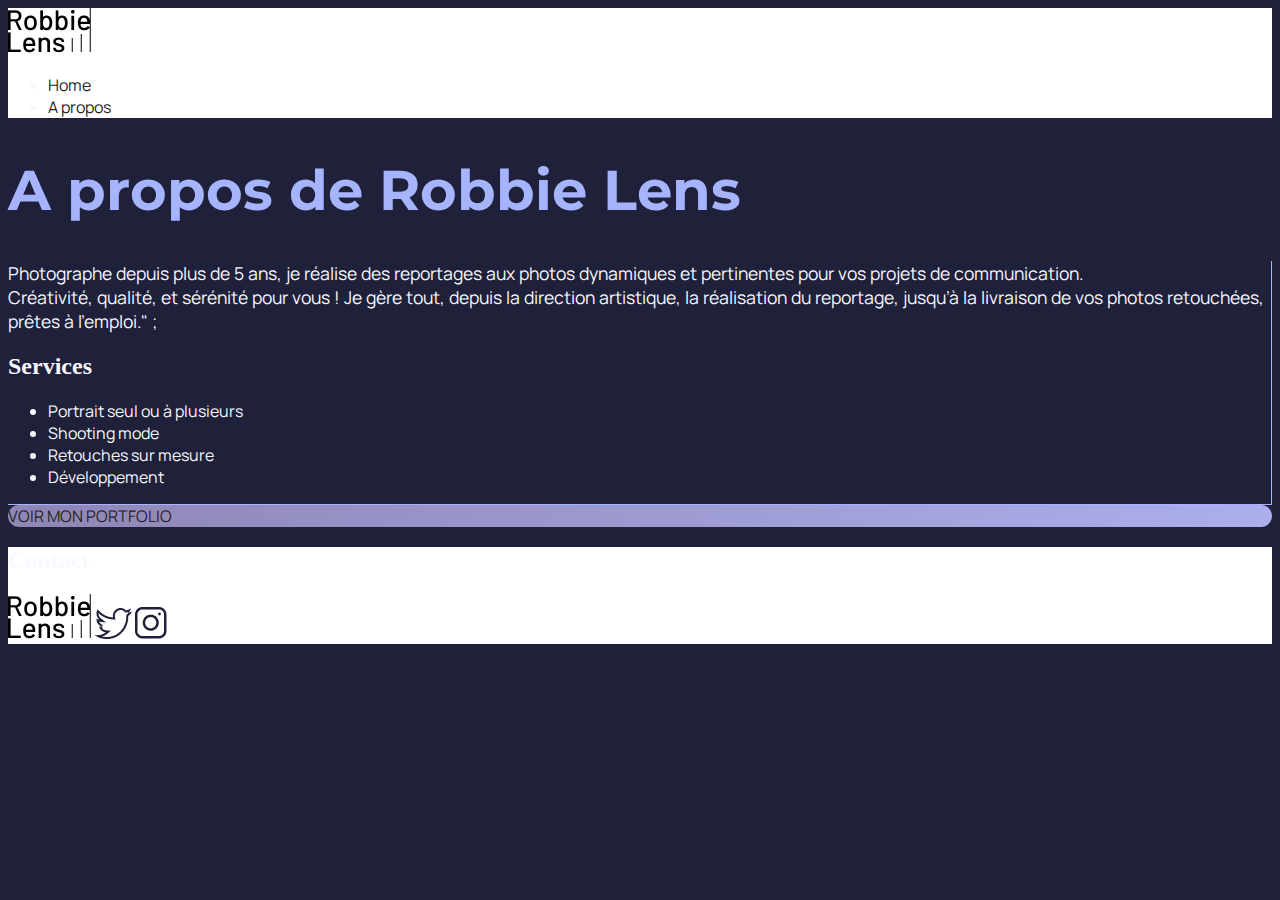
==== APropos.html @ 466fc1ef "send structure page" ====
<!DOCTYPE html>
<html lang="fr">

<head>
    <meta charset="utf-8">
    <title>À propos - Robbie Lens Photographie</title>
    <link href="./style.css" rel="stylesheet">
    <link rel="preconnect" href="https://fonts.googleapis.com">
    <link rel="preconnect" href="https://fonts.gstatic.com" crossorigin>
    <link href="https://fonts.googleapis.com/css2?family=Manrope:wght@200;300;400;500;600;700;800&family=Montserrat:ital,wght@0,100;0,200;0,300;0,400;0,500;0,600;0,700;0,800;0,900;1,100;1,200;1,300;1,400;1,500;1,600;1,700;1,800;1,900&display=swap" rel="stylesheet">
</head>

<body>
    <header class="menu">
        <a href="./index.html"> 
            <img src="./img/logo.png" alt="Logo de Robbie Lens"/> 
        </a>
        <nav>
            <ul>
                <li>
                    <a href="./index.html">Home</a>
                </li>
                <li>
                    <a href="./APropos.html">A propos</a>
                </li>
            </ul>
        </nav>
    </header>
    <main>


    <!-- Contenu de la page -->
    <h1>A propos de Robbie Lens</h1>

    <div class="bodyApropos">
        <p>Photographe depuis plus de 5 ans, je réalise des reportages aux photos dynamiques et pertinentes pour vos projets de communication. <br>
            Créativité, qualité, et sérénité pour vous ! Je gère tout, depuis la direction artistique, la réalisation du reportage, jusqu’à la 
            livraison de vos photos retouchées, prêtes à l'emploi." ;</p>

        <h2>Services</h2>
        <ul>
            <li>Portrait seul ou à plusieurs </li>
            <li>Shooting mode</li>
            <li>Retouches sur mesure</li>
            <li>Développement</li>
        </ul>

    </div>

        <div class="pub">
            <a href="">VOIR MON PORTFOLIO</a>
        </div>

        </main>
        <footer class="footer"></div>
            <h2>Contact</h2>
            <img src="img/logo.png" alt="Logo Robbie Lens" >
            <a href="https://twitter.com/?lang=fr" target="_blank">
                <img src="./img/twitter.png" alt="Logo de Twitter" class="logo"/>
            </a>

            <a href="https://www.instagram.com" target="_blank">
                <img src="./img/instagram.png" alt="Logo de Instagram" class="icon"/>
            </a>
        </footer>

</body>

</html>
---- style.css ----
/* Tout les liens */

a{
    color: #242424;
    font-family: Manrope;
    text-decoration: none;
}

a:hover{
    text-decoration: underline;
}

/* les mots importants */

em{
    color: #A5B4FC;
}

/* Les titres */

h1{
    font-family: Montserrat ;
    color : #A5B4FC;
    font-size: 3.5em;
}
/* Les paragraphes */

p{
    font-family: Manrope;
    font-size: 1.1em;
}

li{
    font-size: 1em;
    font-family: Manrope;
}

p, li, h2{
    color: #F9F8FF;
}
header,
footer {
  background-color: white;
}

body{
    background-color: #1F2039;
}

.pub{
    background: linear-gradient(90deg, #8E86B5, #ACAEED);
    font-family: Montserrat;
    border-radius: 50px;
}

.bodyApropos{
    border-bottom: 1px solid #A5B4FC;
    border-right: 1px solid #A5B4FC;
}

a .cta{
    background-color: linear-gradient(90deg , #696484, #8788BA);
}

.icon:hover{
    opacity: 0.5;
}
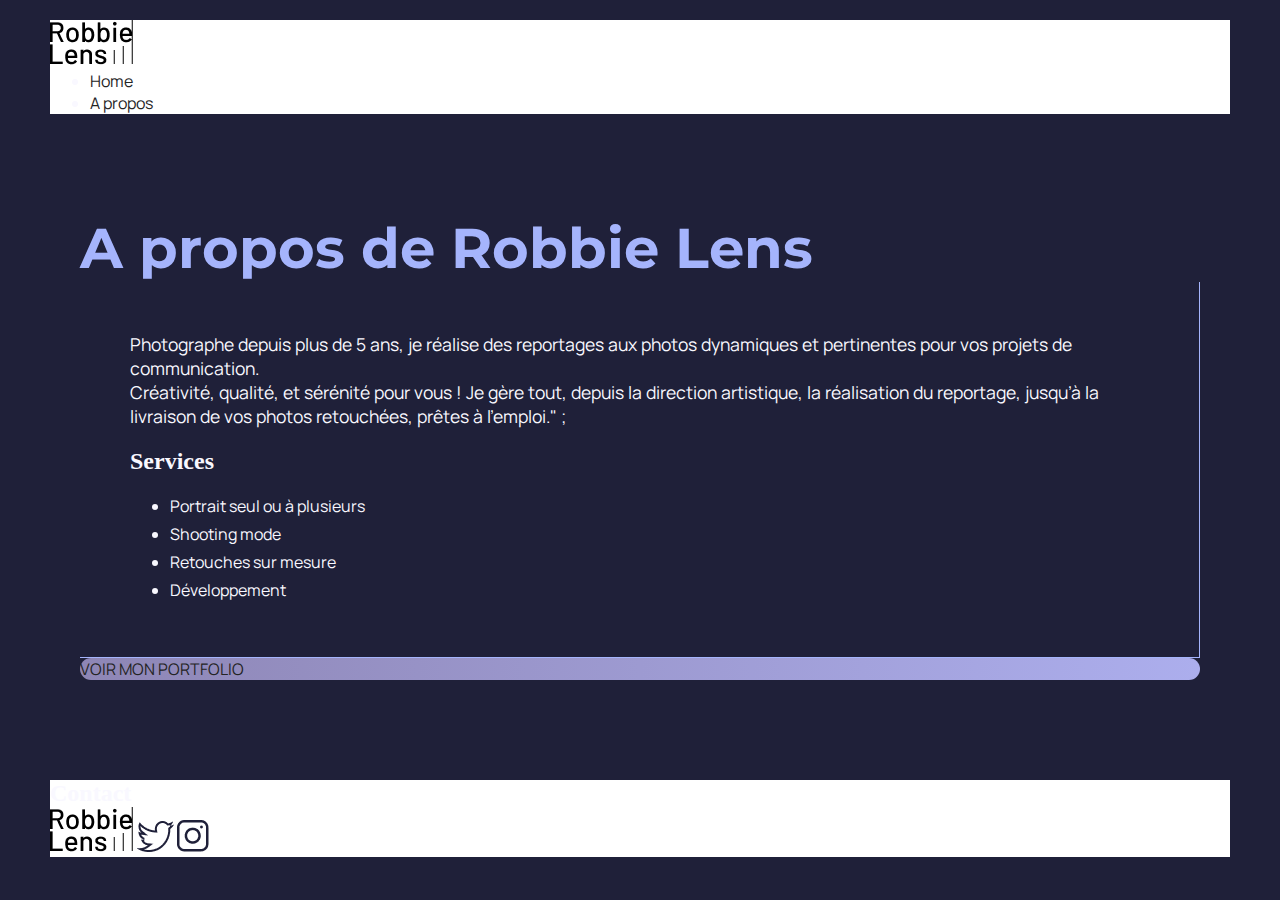
==== commit 96484d6f: "align items" ====
--- a/APropos.html
+++ b/APropos.html
@@ -28,30 +28,29 @@
     </header>
     <main>
 
+        <section class="sectionApropos">
+            <!-- Contenu de la page -->
+            <h1>A propos de Robbie Lens</h1>
 
-    <!-- Contenu de la page -->
-    <h1>A propos de Robbie Lens</h1>
+            <div class="bodyApropos">
+                <p>Photographe depuis plus de 5 ans, je réalise des reportages aux photos dynamiques et pertinentes pour vos projets de communication. <br>
+                    Créativité, qualité, et sérénité pour vous ! Je gère tout, depuis la direction artistique, la réalisation du reportage, jusqu’à la 
+                    livraison de vos photos retouchées, prêtes à l'emploi." ;</p>
 
-    <div class="bodyApropos">
-        <p>Photographe depuis plus de 5 ans, je réalise des reportages aux photos dynamiques et pertinentes pour vos projets de communication. <br>
-            Créativité, qualité, et sérénité pour vous ! Je gère tout, depuis la direction artistique, la réalisation du reportage, jusqu’à la 
-            livraison de vos photos retouchées, prêtes à l'emploi." ;</p>
+                <h2 class="services">Services</h2>
+                <ul>
+                    <li class="servicesList">Portrait seul ou à plusieurs </li>
+                    <li class="servicesList">Shooting mode</li>
+                    <li class="servicesList">Retouches sur mesure</li>
+                    <li class="servicesList">Développement</li>
+                </ul>
 
-        <h2>Services</h2>
-        <ul>
-            <li>Portrait seul ou à plusieurs </li>
-            <li>Shooting mode</li>
-            <li>Retouches sur mesure</li>
-            <li>Développement</li>
-        </ul>
-
-    </div>
-
-        <div class="pub">
-            <a href="">VOIR MON PORTFOLIO</a>
-        </div>
-
-        </main>
+            </div>
+            <div class="pub">
+                <a href="">VOIR MON PORTFOLIO</a>
+            </div>
+        </section>
+    </main>
         <footer class="footer"></div>
             <h2>Contact</h2>
             <img src="img/logo.png" alt="Logo Robbie Lens" >
--- a/style.css
+++ b/style.css
@@ -41,10 +41,16 @@
 header,
 footer {
   background-color: white;
+  margin-top: 20px;
+  margin-bottom: 20px;
+  margin-left: 50px;
+  margin-right: 50px;
+
 }
 
 body{
     background-color: #1F2039;
+    
 }
 
 .pub{
@@ -56,6 +62,7 @@
 .bodyApropos{
     border-bottom: 1px solid #A5B4FC;
     border-right: 1px solid #A5B4FC;
+    padding: 50px;
 }
 
 a .cta{
@@ -64,4 +71,26 @@
 
 .icon:hover{
     opacity: 0.5;
+}
+
+* {
+    margin: 0;
+}
+
+section{
+    padding: 80px;
+}
+
+.sectionApropos{
+    margin: auto;
+}
+
+.services{
+    margin-top: 20px;
+    margin-bottom: 20px;
+}
+
+.servicesList{
+    margin-top: 6px;
+    margin-bottom: 6px;
 }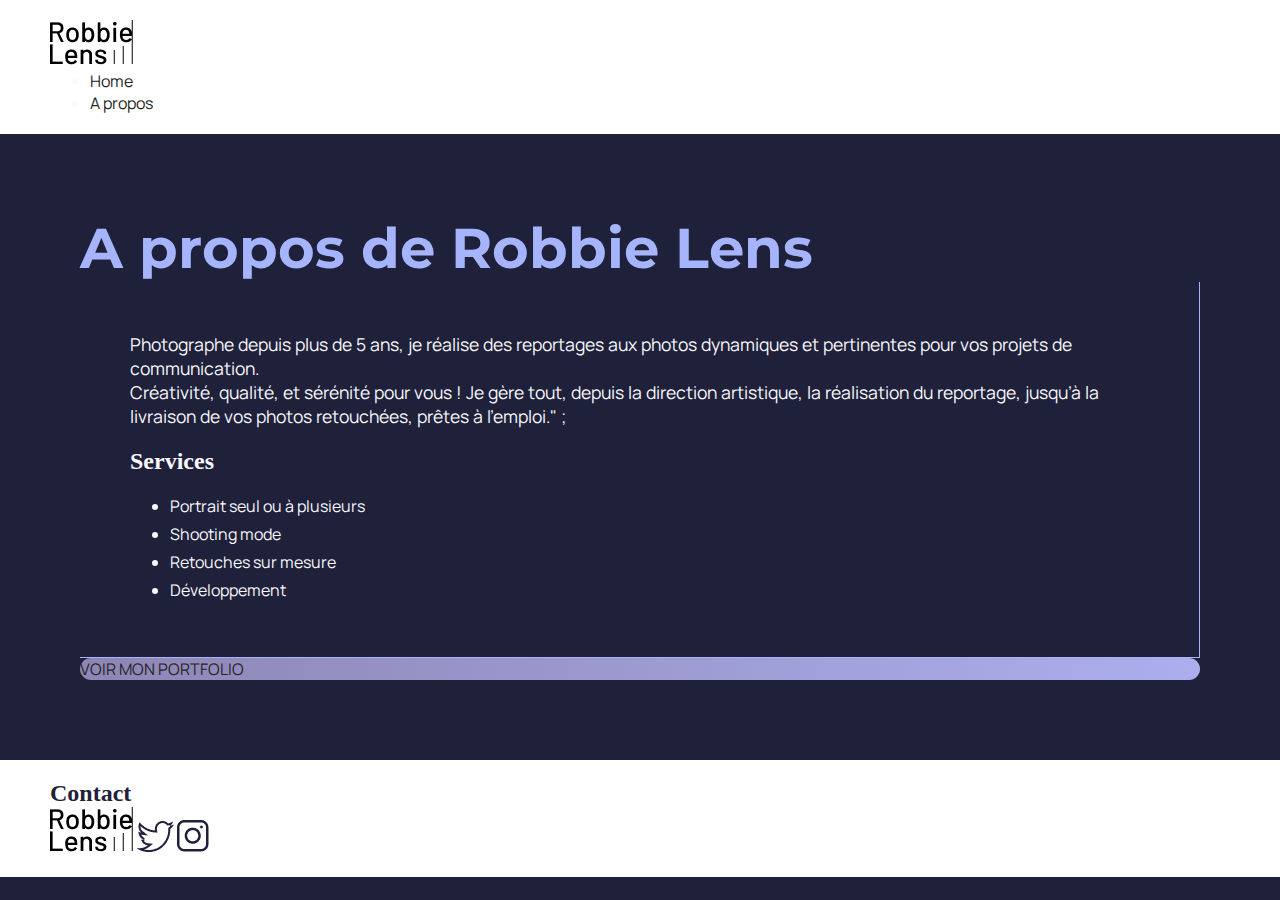
==== commit c8c1b3d5: "send correction style" ====
--- a/APropos.html
+++ b/APropos.html
@@ -52,7 +52,7 @@
         </section>
     </main>
         <footer class="footer"></div>
-            <h2>Contact</h2>
+            <h2 class="h2Black">Contact</h2>
             <img src="img/logo.png" alt="Logo Robbie Lens" >
             <a href="https://twitter.com/?lang=fr" target="_blank">
                 <img src="./img/twitter.png" alt="Logo de Twitter" class="logo"/>
--- a/style.css
+++ b/style.css
@@ -38,14 +38,15 @@
 p, li, h2{
     color: #F9F8FF;
 }
+
+.h2Black{
+    color: #1F2039;
+}
+
 header,
 footer {
-  background-color: white;
-  margin-top: 20px;
-  margin-bottom: 20px;
-  margin-left: 50px;
-  margin-right: 50px;
-
+    background-color: white;
+    padding: 20px 50px;
 }
 
 body{
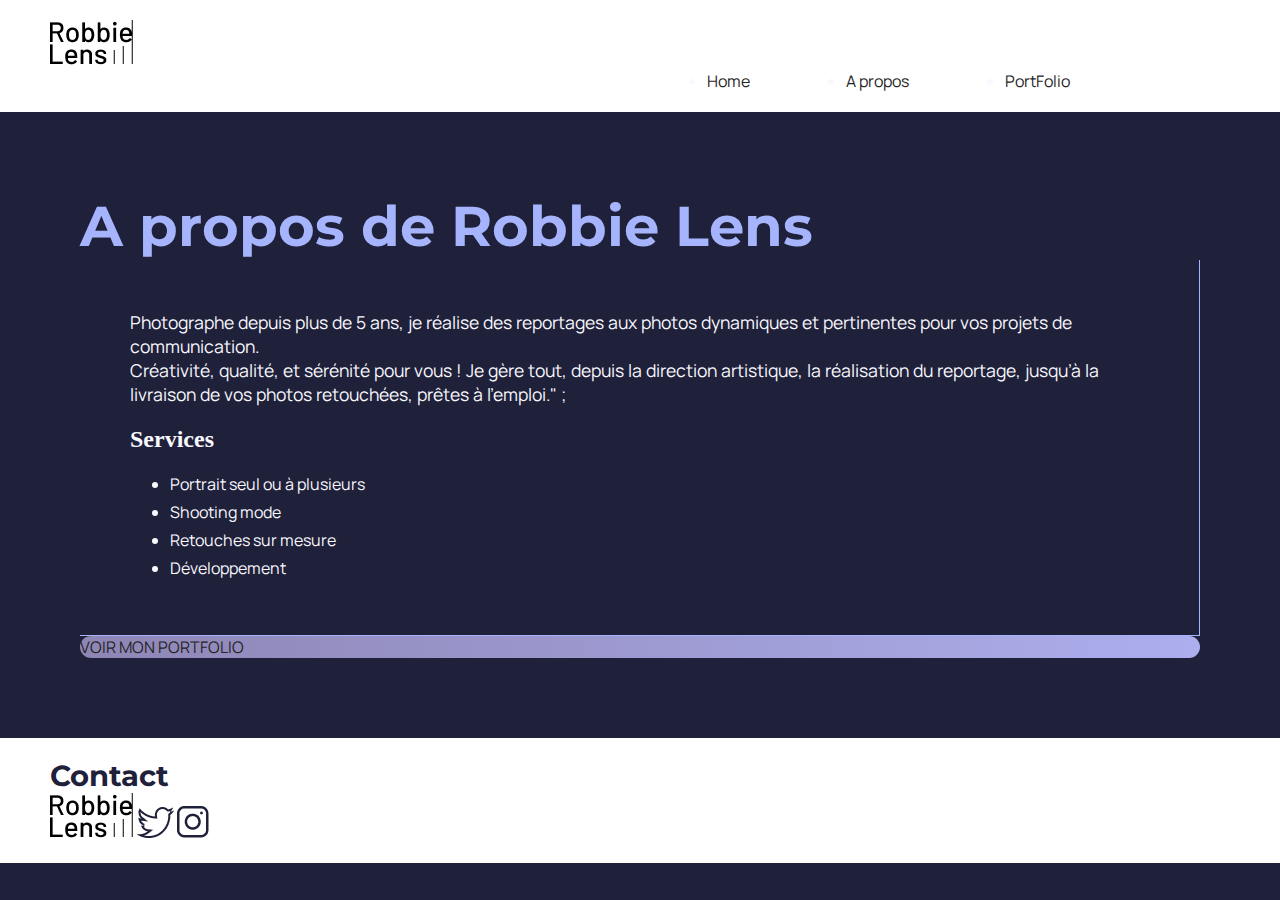
==== commit 6b357f93: "send page portfolio and style + img portfolio" ====
--- a/APropos.html
+++ b/APropos.html
@@ -16,12 +16,15 @@
             <img src="./img/logo.png" alt="Logo de Robbie Lens"/> 
         </a>
         <nav>
-            <ul>
+            <ul class="linkMenu">
                 <li>
                     <a href="./index.html">Home</a>
                 </li>
                 <li>
-                    <a href="./APropos.html">A propos</a>
+                    <a href="./apropos.html">A propos</a>
+                </li>
+                <li>
+                    <a href="./portfolio.html">PortFolio</a>
                 </li>
             </ul>
         </nav>
@@ -51,11 +54,11 @@
             </div>
         </section>
     </main>
-        <footer class="footer"></div>
-            <h2 class="h2Black">Contact</h2>
+    <footer class="footer"></div>
+        <h2 class="h2Black">Contact</h2>
             <img src="img/logo.png" alt="Logo Robbie Lens" >
             <a href="https://twitter.com/?lang=fr" target="_blank">
-                <img src="./img/twitter.png" alt="Logo de Twitter" class="logo"/>
+                <img src="./img/twitter.png" alt="Logo de Twitter" class="icon"/>
             </a>
 
             <a href="https://www.instagram.com" target="_blank">
--- a/style.css
+++ b/style.css
@@ -41,6 +41,14 @@
 
 .h2Black{
     color: #1F2039;
+    font-family: Montserrat ;
+    font-size: 1.8em;
+}
+
+.center{
+    text-align: center;
+    margin-top : 2em;
+    margin-bottom: 1em;
 }
 
 header,
@@ -94,4 +102,43 @@
 .servicesList{
     margin-top: 6px;
     margin-bottom: 6px;
+}
+
+
+
+.linkMenu{
+    display: flex;
+    flex-direction: row;
+    justify-content: right;
+    flex-wrap: wrap;
+    gap: 6em;
+    margin-right: 10em;
+}
+
+.flex-container{
+    display: flex; 
+}
+
+.flex-container-left{
+    width: 30em;
+    margin-left: 10em;
+    display: flex;
+    flex-direction: column;
+    gap: 5em;
+}
+.flex-container-right{
+    width : 30em;
+    margin-left: 7em;
+}
+
+
+.project{
+    background-color: white;
+}
+.photo-container{
+    display: flex;
+    flex-direction: row;
+    flex-wrap: wrap;
+    gap: 1em;
+    justify-content: center;
 }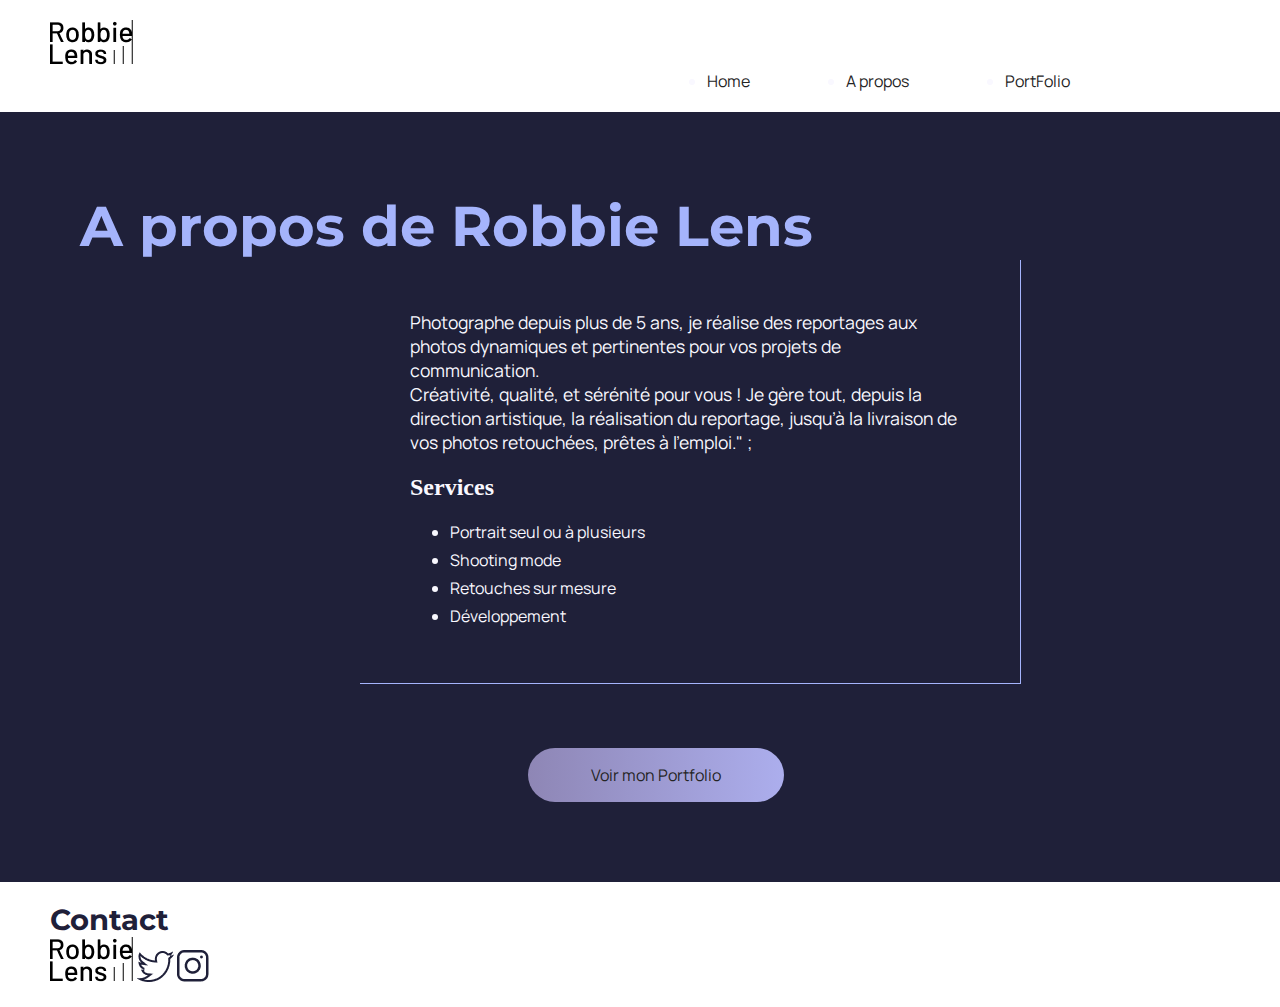
==== commit ed744e13: "send system to view photo" ====
--- a/APropos.html
+++ b/APropos.html
@@ -49,8 +49,8 @@
                 </ul>
 
             </div>
-            <div class="pub">
-                <a href="">VOIR MON PORTFOLIO</a>
+            <div class="pub ctaPortfolio1">
+                <a class="cta" href="./portfolio.html">Voir mon Portfolio</a>
             </div>
         </section>
     </main>
--- a/style.css
+++ b/style.css
@@ -66,16 +66,23 @@
     background: linear-gradient(90deg, #8E86B5, #ACAEED);
     font-family: Montserrat;
     border-radius: 50px;
+    display: inline-block;
+    padding: 1em;
+    width: 14em;
+    text-align: center;
 }
 
 .bodyApropos{
     border-bottom: 1px solid #A5B4FC;
     border-right: 1px solid #A5B4FC;
     padding: 50px;
-}
-
-a .cta{
+    width: 50%;
+    margin-left: 25%;
+}
+
+.cta{
     background-color: linear-gradient(90deg , #696484, #8788BA);
+
 }
 
 .icon:hover{
@@ -141,4 +148,82 @@
     flex-wrap: wrap;
     gap: 1em;
     justify-content: center;
+}
+
+
+.portfolio-grid-container{
+    display: grid;
+    grid-template-columns: 1fr 1fr 1fr;
+    gap: 2em;
+    grid-template-rows: 15em 15em 15em;
+}
+
+.paysage{
+    width: 28em;
+    height: 15em;
+}
+
+
+.portrait{
+    width: 28em;
+    height: 32em;
+}
+.portfolio-grid-container-portrait{
+    display: grid;
+    grid-template-columns: 1fr 1fr 1fr;
+    gap: 2em;
+    grid-template-rows: 32em 32em;
+}
+
+.portfolioH2{
+    font-size: 2em;
+    text-transform:uppercase;
+    text-align: center;
+    margin: 2em;
+}
+
+.intro{
+    margin-left: 20%;
+}
+
+.galery1{
+    margin-left: 40%;
+    margin-top: 4em;
+}
+
+.ctaPortfolio1{
+    margin-left: 40%;
+    margin-top: 4em;
+}
+
+
+.textePhoto{
+    color: white;
+    background-color: black;
+    width: 28em;
+    position: relative;
+    text-align: center;
+    top: -15.4em;
+    padding-top: 7em;
+    padding-bottom: 7em;
+    opacity: 0;
+}
+
+.textePhoto:hover{
+    opacity: 0.7;
+}
+
+.textePhotoPortrait{
+    color: white;
+    background-color: black;
+    width: 28em;
+    position: relative;
+    text-align: center;
+    top: -32.4em;
+    padding-top: 15.4em;
+    padding-bottom: 15.4em;
+    opacity: 0;
+}
+.textePhotoPortrait:hover{
+    opacity: 0.7;
 }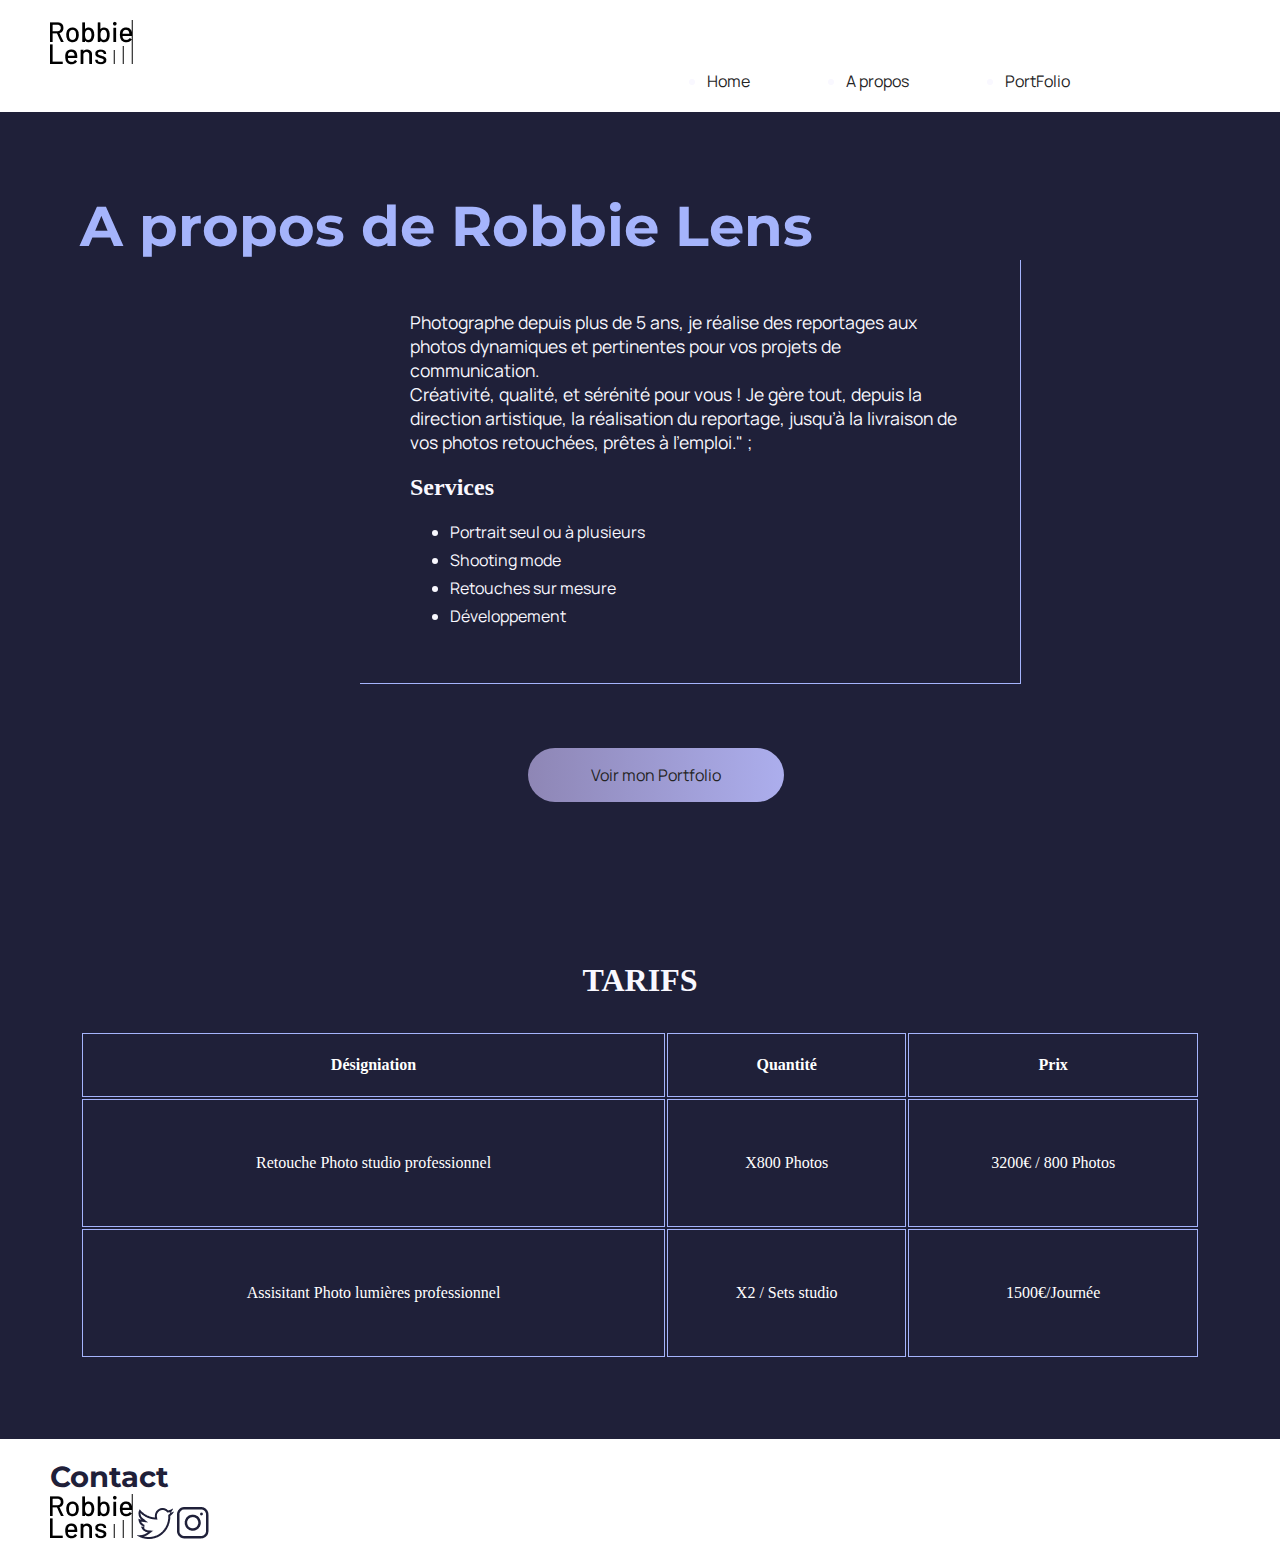
==== commit 326d6506: "send form in apropos page" ====
--- a/APropos.html
+++ b/APropos.html
@@ -5,6 +5,7 @@
     <meta charset="utf-8">
     <title>À propos - Robbie Lens Photographie</title>
     <link href="./style.css" rel="stylesheet">
+    <link rel="stylesheet" href="./styles/apropos.css"
     <link rel="preconnect" href="https://fonts.googleapis.com">
     <link rel="preconnect" href="https://fonts.gstatic.com" crossorigin>
     <link href="https://fonts.googleapis.com/css2?family=Manrope:wght@200;300;400;500;600;700;800&family=Montserrat:ital,wght@0,100;0,200;0,300;0,400;0,500;0,600;0,700;0,800;0,900;1,100;1,200;1,300;1,400;1,500;1,600;1,700;1,800;1,900&display=swap" rel="stylesheet">
@@ -53,6 +54,33 @@
                 <a class="cta" href="./portfolio.html">Voir mon Portfolio</a>
             </div>
         </section>
+
+        <section class="formPrice">
+            <h2 class="h2Form">Tarifs</h2>
+
+            <table>
+                <thead>
+                    <tr class="trHeading">
+                        <th>Désigniation</th>
+                        <th>Quantité</th>
+                        <th>Prix</th>
+                    </tr>
+                </thead>
+                <tbody>
+                    <tr>
+                        <td>Retouche Photo studio professionnel</td>
+                        <td>X800 Photos</td>
+                        <td>3200€ / 800 Photos</td>
+                    </tr>
+                    <tr>
+                        <td>Assisitant Photo lumières professionnel</td>
+                        <td>X2 / Sets studio</td>
+                        <td>1500€/Journée</td>
+                    </tr>
+                </tbody>
+            </table>
+
+        </section>
     </main>
     <footer class="footer"></div>
         <h2 class="h2Black">Contact</h2>
